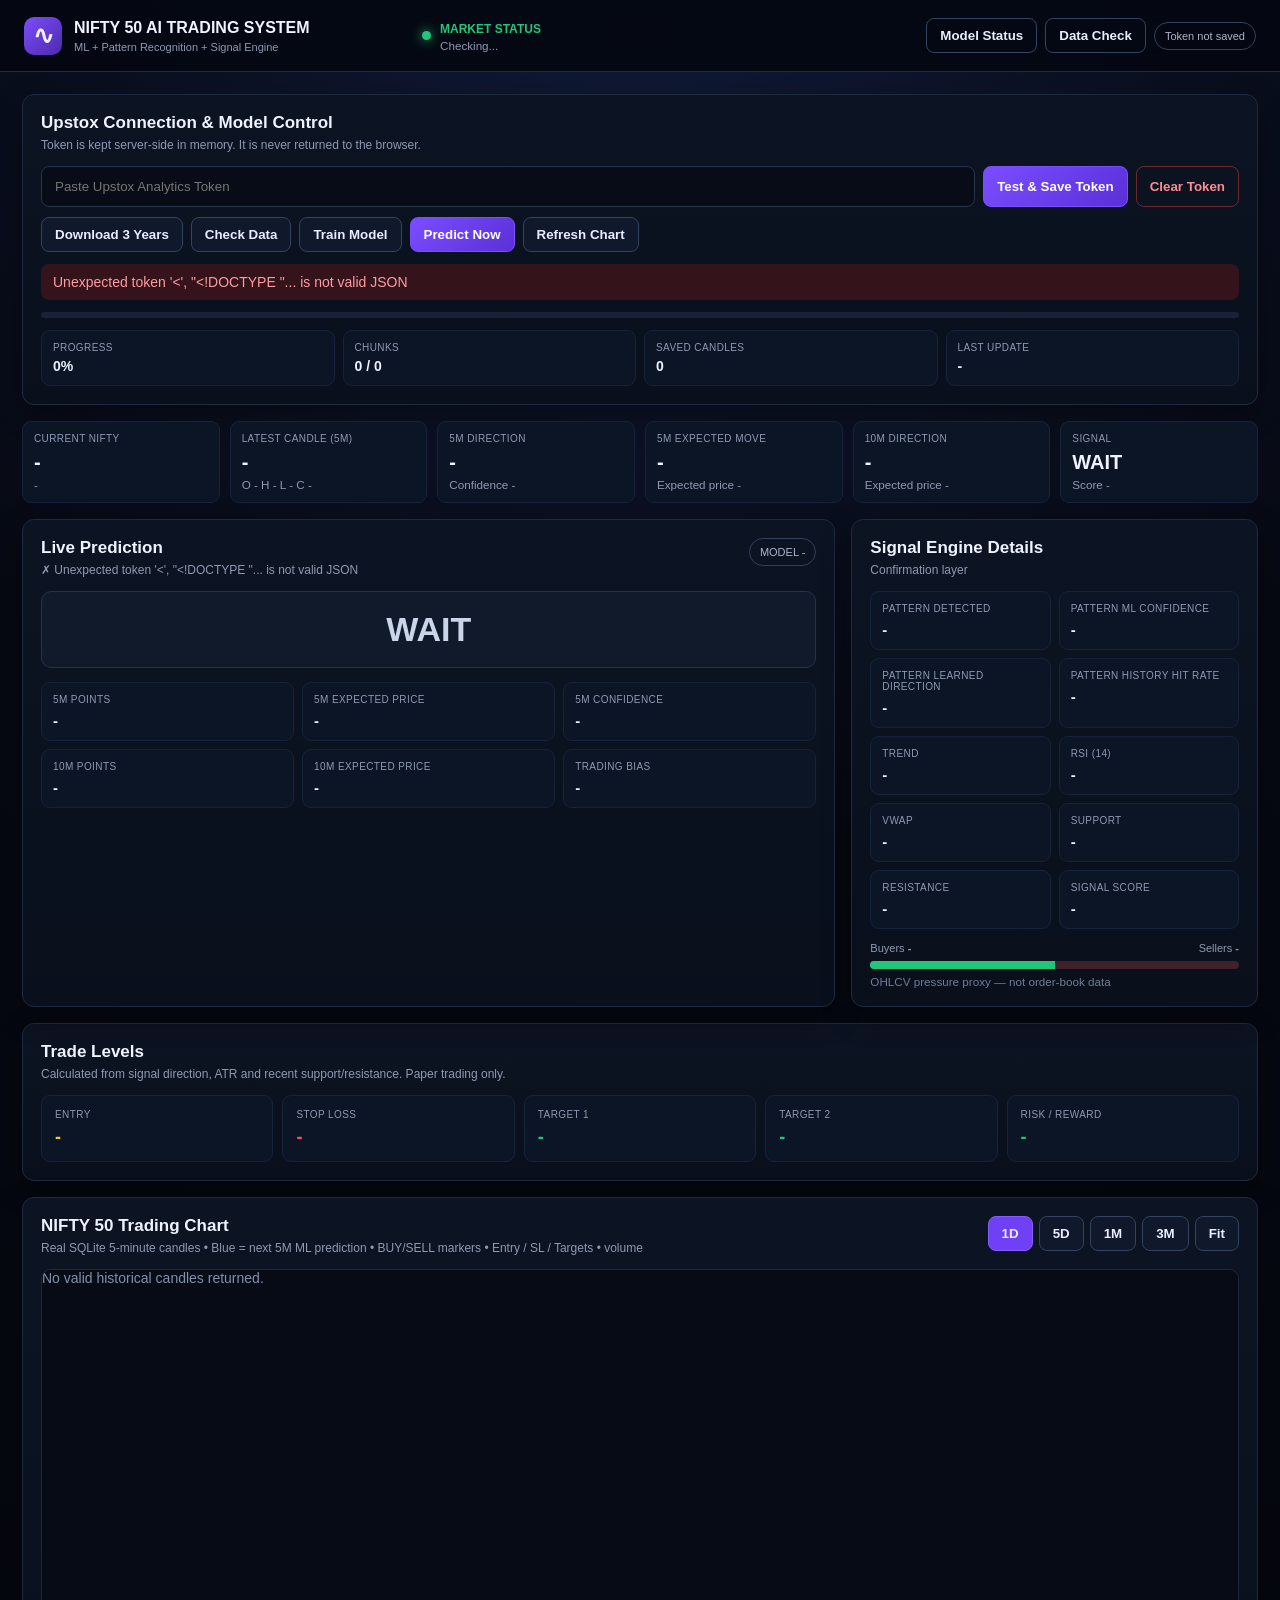
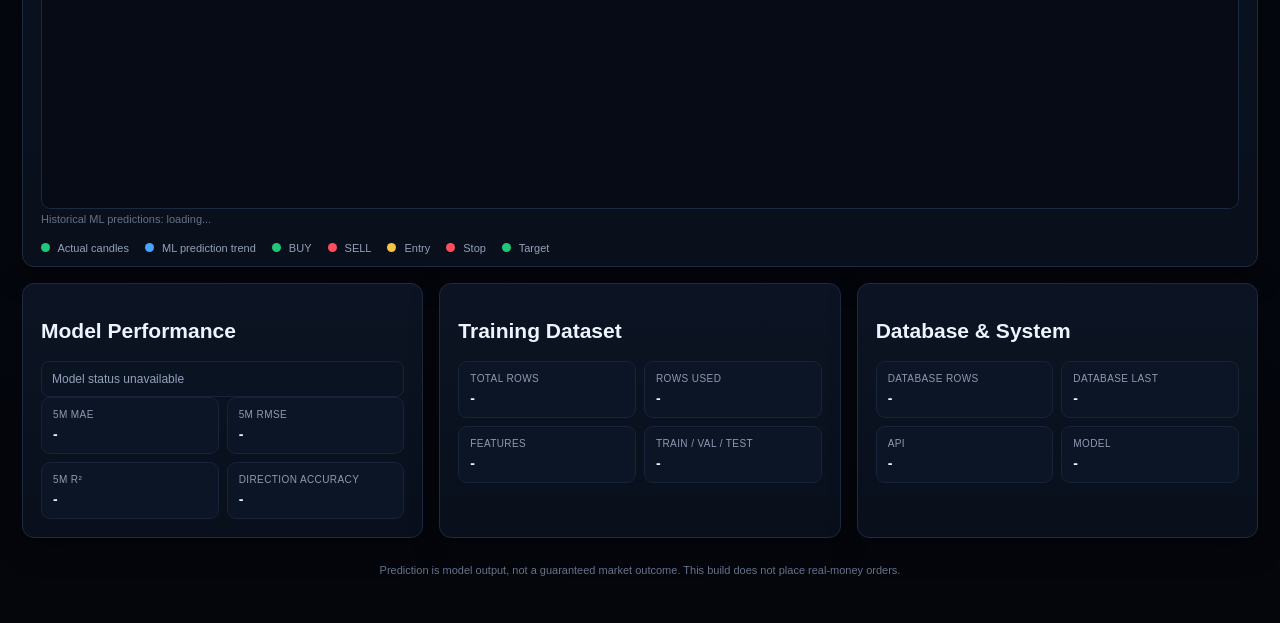
==== dashboard.html @ 37591ada "Initial NIFTY AI project" ====
<!doctype html>
<html lang="en">
<head>
<meta charset="utf-8">
<meta name="viewport" content="width=device-width,initial-scale=1">
<title>NIFTY 50 AI Trading System V5</title>
<link rel="stylesheet" href="/static/style.css">
<style>
.chart-pred-note{margin:4px 0 7px;font-size:11px;color:#667085}
</style>
</head>
<body>
<header class="topbar">
  <div class="brand"><div class="logo">∿</div><div><b>NIFTY 50 AI TRADING SYSTEM</b><span>ML + Pattern Recognition + Signal Engine</span></div></div>
  <div class="market"><span class="dot"></span><div><b id="marketStatus">MARKET STATUS</b><small id="marketSub">Checking...</small></div></div>
  <div class="top-actions"><button class="ghost" id="modelTab">Model Status</button><button class="ghost" id="dataTab">Data Check</button><span id="tokenBadge" class="badge">Token not saved</span></div>
</header>

<main class="wrap">
<section class="control card">
  <div class="section-head"><div><h2>Upstox Connection & Model Control</h2><p>Token is kept server-side in memory. It is never returned to the browser.</p></div></div>
  <div class="token-row">
    <input id="token" type="password" placeholder="Paste Upstox Analytics Token" autocomplete="off">
    <button id="testBtn" class="primary">Test & Save Token</button>
    <button id="clearTokenBtn" class="danger ghost">Clear Token</button>
  </div>
  <div class="buttons">
    <button id="downloadBtn">Download 3 Years</button>
    <button id="checkBtn">Check Data</button>
    <button id="trainBtn">Train Model</button>
    <button id="predictBtn" class="primary">Predict Now</button>
    <button id="refreshChartBtn">Refresh Chart</button>
  </div>
  <div id="status" class="status">Ready</div>
  <div class="progress-wrap"><div id="bar"></div></div>
  <div class="mini-grid">
    <div><span>Progress</span><b id="progress">0%</b></div>
    <div><span>Chunks</span><b id="chunks">0 / 0</b></div>
    <div><span>Saved Candles</span><b id="saved">0</b></div>
    <div><span>Last Update</span><b id="lastUpdate">-</b></div>
  </div>
</section>

<section class="metric-grid">
  <div class="metric"><span>Current NIFTY</span><strong id="currentPrice">-</strong><small id="priceDelta">-</small></div>
  <div class="metric"><span>Latest Candle (5m)</span><strong id="candleTime">-</strong><small id="ohlc">O - H - L - C -</small></div>
  <div class="metric"><span>5M Direction</span><strong id="dir5">-</strong><small id="conf5">Confidence -</small></div>
  <div class="metric"><span>5M Expected Move</span><strong id="points5">-</strong><small id="price5">Expected price -</small></div>
  <div class="metric"><span>10M Direction</span><strong id="dir10">-</strong><small id="price10">Expected price -</small></div>
  <div class="metric"><span>Signal</span><strong id="signalTop">WAIT</strong><small id="scoreTop">Score -</small></div>
</section>

<section class="main-grid">
  <div class="card live-card">
    <div class="section-head"><div><h2>Live Prediction</h2><p id="predictStatus">Waiting for prediction...</p></div><div id="modelVersion" class="badge">MODEL -</div></div>
    <div id="signal" class="big-signal wait">WAIT</div>
    <div class="prediction-grid">
      <div><span>5M Points</span><b id="points5b">-</b></div><div><span>5M Expected Price</span><b id="price5b">-</b></div><div><span>5M Confidence</span><b id="conf5b">-</b></div>
      <div><span>10M Points</span><b id="points10b">-</b></div><div><span>10M Expected Price</span><b id="price10b">-</b></div><div><span>Trading Bias</span><b id="bias">-</b></div>
    </div>
  </div>

  <aside class="card engine">
    <div class="section-head"><div><h2>Signal Engine Details</h2><p>Confirmation layer</p></div></div>
    <div class="engine-grid">
      <div><span>Pattern Detected</span><b id="pattern">-</b></div><div><span>Pattern ML Confidence</span><b id="patternConf">-</b></div>
      <div><span>Pattern Learned Direction</span><b id="patternDir">-</b></div><div><span>Pattern History Hit Rate</span><b id="patternHit">-</b></div>
      <div><span>Trend</span><b id="trend">-</b></div><div><span>RSI (14)</span><b id="rsi">-</b></div>
      <div><span>VWAP</span><b id="vwap">-</b></div><div><span>Support</span><b id="support">-</b></div>
      <div><span>Resistance</span><b id="resistance">-</b></div><div><span>Signal Score</span><b id="score">-</b></div>
    </div>
    <div class="pressure"><div><span>Buyers <b id="buyers">-</b></span><span>Sellers <b id="sellers">-</b></span></div><div class="pressurebar"><i id="buybar"></i></div><small>OHLCV pressure proxy — not order-book data</small></div>
  </aside>
</section>

<section class="card levels">
  <div class="section-head"><div><h2>Trade Levels</h2><p>Calculated from signal direction, ATR and recent support/resistance. Paper trading only.</p></div></div>
  <div class="levels-grid">
    <div class="level entry"><span>ENTRY</span><b id="entry">-</b></div>
    <div class="level stop"><span>STOP LOSS</span><b id="stop">-</b></div>
    <div class="level target"><span>TARGET 1</span><b id="target1">-</b></div>
    <div class="level target"><span>TARGET 2</span><b id="target2">-</b></div>
    <div class="level rr"><span>RISK / REWARD</span><b id="rr">-</b></div>
  </div>
</section>

<section class="card chart-card">
  <div class="section-head">
    <div><h2>NIFTY 50 Trading Chart</h2><p>Real SQLite 5-minute candles • Blue = next 5M ML prediction • BUY/SELL markers • Entry / SL / Targets • volume</p></div>
    <div class="range"><button class="rangeBtn active" data-range="1D">1D</button><button class="rangeBtn" data-range="5D">5D</button><button class="rangeBtn" data-range="1M">1M</button><button class="rangeBtn" data-range="3M">3M</button><button id="fitBtn">Fit</button></div>
  </div>
  <div class="chart-wrap"><canvas id="chart"></canvas><div id="chartMsg" class="chart-msg">Loading chart...</div></div>
  <div id="predictionCount" class="chart-pred-note">Historical ML predictions: loading...</div>
   <div class="legend">
    <span><i class="candle"></i> Actual candles</span><span><i class="pred"></i> ML prediction trend</span><span><i class="buy"></i> BUY</span><span><i class="sell"></i> SELL</span><span><i class="entry"></i> Entry</span><span><i class="sl"></i> Stop</span><span><i class="target"></i> Target</span>
  </div>
</section>

<section class="bottom-grid">
  <div class="card"><h2>Model Performance</h2><div id="modelStatus" class="quality">Loading...</div><div class="table-like"><div><span>5M MAE</span><b id="mae5">-</b></div><div><span>5M RMSE</span><b id="rmse5">-</b></div><div><span>5M R²</span><b id="r25">-</b></div><div><span>Direction Accuracy</span><b id="dirAcc">-</b></div></div></div>
  <div class="card"><h2>Training Dataset</h2><div class="table-like"><div><span>Total Rows</span><b id="rowsTotal">-</b></div><div><span>Rows Used</span><b id="rowsUsed">-</b></div><div><span>Features</span><b id="features">-</b></div><div><span>Train / Val / Test</span><b id="split">-</b></div></div></div>
  <div class="card"><h2>Database & System</h2><div class="table-like"><div><span>Database Rows</span><b id="dbCount">-</b></div><div><span>Database Last</span><b id="dbLast">-</b></div><div><span>API</span><b id="apiState">-</b></div><div><span>Model</span><b id="modelState">-</b></div></div></div>
</section>

<div class="footer-note">Prediction is model output, not a guaranteed market outcome. This build does not place real-money orders.</div>
</main>

<script>
const $ = id => document.getElementById(id);
let chartData = [];
let chartRange = "1D";
let prediction = null;
let pan = 0, zoom = 1, dragging = false, dragX = 0;

function fmt(v,d=2){return v==null||!Number.isFinite(Number(v))?"-":Number(v).toLocaleString(undefined,{minimumFractionDigits:d,maximumFractionDigits:d})}
function pct(v){return v==null||!Number.isFinite(Number(v))?"-":(Number(v)*100).toFixed(1)+"%"}
function num(v){return v==null?"-":Number(v).toLocaleString()}
function setStatus(t,bad=false){$("status").textContent=t;$("status").className="status "+(bad?"bad":"")}
async function get(url){const r=await fetch(url);const d=await r.json();if(!r.ok||d.ok===false)throw new Error(d.message||"Request failed");return d}
async function post(url,body={}){const r=await fetch(url,{method:"POST",headers:{"Content-Type":"application/json"},body:JSON.stringify(body)});const d=await r.json();if(!r.ok||d.ok===false)throw new Error(d.message||"Request failed");return d}

async function tokenStatus(){
  try{
    const d=await get("/api/token-status?t="+Date.now());
    $("tokenBadge").textContent=d.saved?"Token saved":"Token not saved";
    $("tokenBadge").className="badge "+(d.saved?"good":"");
    $("token").placeholder=d.saved?"••••••••••••  Token saved ✓":"Paste Upstox Analytics Token";
  }catch(e){}
}
async function restoreSavedToken(){
  const t=localStorage.getItem("nifty_upstox_token");
  if(!t)return;
  try{
    await post("/api/save-token",{token:t});
    $("token").value="";
    $("token").placeholder="••••••••••••  Token saved ✓";
  }catch(e){}
}
async function testApi(){
  const t=$("token").value.trim();
  if(!t){
    await restoreSavedToken();
    const saved=localStorage.getItem("nifty_upstox_token");
    if(saved)return setStatus("✓ Saved token restored.");
    return setStatus("Enter token first.",true);
  }
  try{
    setStatus("Testing Upstox API...");
    await post("/api/test",{token:t});
    localStorage.setItem("nifty_upstox_token",t);
    $("token").value="";
    $("token").placeholder="••••••••••••  Token saved ✓";
    setStatus("✓ Upstox connected — token saved.");
    tokenStatus();
  }catch(e){setStatus(e.message,true)}
}
async function clearToken(){
  try{
    await post("/api/clear-token");
    localStorage.removeItem("nifty_upstox_token");
    $("token").value="";
    $("token").placeholder="Paste Upstox Analytics Token";
    tokenStatus();
    setStatus("Token cleared.");
  }catch(e){setStatus(e.message,true)}
}
async function download(){
  try{
    const typed=$("token").value.trim();
    if(typed){
      localStorage.setItem("nifty_upstox_token",typed);
      await post("/api/save-token",{token:typed});
      $("token").value="";
    }else{
      await restoreSavedToken();
    }
    await post("/api/download",{});
    setStatus("Download started...");
  }catch(e){setStatus(e.message,true)}
}
async function train(){try{await post("/api/train",{});setStatus("Training started...")}catch(e){setStatus(e.message,true)}}
async function check(){try{setStatus("Checking database...");const d=await get("/api/check-data?t="+Date.now());setStatus(d.ok?"✓ Data checks passed":"✗ Data issues found",!d.ok);await stats()}catch(e){setStatus(e.message,true)}}
async function predict(){
  try{
    await restoreSavedToken();
    $("predictStatus").textContent="Fetching latest market data and calculating signal...";
    const d=await post("/api/predict",{});
    prediction=d;
    renderPrediction(d);
    await loadChart(chartRange);
    $("lastUpdate").textContent=new Date().toLocaleTimeString();
  }catch(e){$("predictStatus").textContent="✗ "+e.message;setStatus(e.message,true)}
}
function renderPrediction(d){
  const a=d.next_5m||{}, b=d.next_10m||{}, e=d.engine||d;
  // V5 backend returns trade levels at the top level, while older builds
  // may return them inside trade_levels. Support both formats.
  const rawLevels=d.trade_levels||{};
  const l={
    entry: rawLevels.entry ?? d.entry,
    stop_loss: rawLevels.stop_loss ?? d.stop_loss,
    target1: rawLevels.target1 ?? rawLevels.target_1 ?? d.target1 ?? d.target_1,
    target2: rawLevels.target2 ?? rawLevels.target_2 ?? d.target2 ?? d.target_2,
    risk_reward: rawLevels.risk_reward ?? d.risk_reward
  };
  const pl=d.pattern_learning||{};
  $("currentPrice").textContent=fmt(d.current_price); $("candleTime").textContent=(d.timestamp||"-").replace("T"," ");
  $("dir5").textContent=a.direction||"-"; $("points5").textContent=(a.expected_points>=0?"+":"")+fmt(a.expected_points); $("price5").textContent="Expected "+fmt(a.expected_price);
  $("dir10").textContent=b.direction||"-"; $("price10").textContent="Expected "+fmt(b.expected_price); $("signalTop").textContent=d.signal||"WAIT"; $("scoreTop").textContent="Score "+fmt(d.signal_score,1);
  $("points5b").textContent=(a.expected_points>=0?"+":"")+fmt(a.expected_points); $("price5b").textContent=fmt(a.expected_price); $("conf5b").textContent=pct(a.confidence);
  $("points10b").textContent=(b.expected_points>=0?"+":"")+fmt(b.expected_points); $("price10b").textContent=fmt(b.expected_price); $("bias").textContent=d.signal||"WAIT";
  $("conf5").textContent="Confidence "+pct(a.confidence); $("modelVersion").textContent="MODEL "+(d.model_version||"-");
  $("signal").textContent=d.signal||"WAIT"; $("signal").className="big-signal "+String(d.signal||"WAIT").toLowerCase();
  $("signalTop").className=d.signal==="BUY"?"up":d.signal==="SELL"?"down":"";
  $("pattern").textContent=d.pattern||e.pattern||"-";
  $("patternConf").textContent=pl.confidence==null?"-":pct(pl.confidence);
  $("patternDir").textContent=pl.direction||"-";
  $("patternHit").textContent=pl.historical_hit_rate==null?"-":pct(pl.historical_hit_rate);
  $("trend").textContent=d.trend||e.trend||"-";
  $("rsi").textContent=fmt(d.rsi??e.rsi); $("vwap").textContent=fmt(d.vwap??e.vwap); $("support").textContent=fmt(d.support??e.support); $("resistance").textContent=fmt(d.resistance??e.resistance); $("score").textContent=fmt(d.signal_score,1);
  $("buyers").textContent=fmt(d.buyer_pressure??e.buyers_pct,1)+"%"; $("sellers").textContent=fmt(d.seller_pressure??e.sellers_pct,1)+"%"; $("buybar").style.width=(d.buyer_pressure??e.buyers_pct??50)+"%";
  $("entry").textContent=fmt(l.entry); $("stop").textContent=l.stop_loss==null?"-":fmt(l.stop_loss); $("target1").textContent=fmt(l.target1); $("target2").textContent=fmt(l.target2); $("rr").textContent=l.risk_reward==null?"-":"1 : "+fmt(l.risk_reward,2);
  $("predictStatus").textContent="✓ Live prediction updated";
}
async function modelStatus(){
  try{
    const d=await get("/api/model-status?t="+Date.now());
    if(!d.ready){$("modelStatus").textContent="MODEL NOT TRAINED";return}
    const m=d.metadata||{}, met=m.metrics||{}, p5=met["5m"]||{}, di=met.direction||met["5m_direction_classifier"]||{};
    $("modelStatus").textContent="✓ MODEL "+(m.model_version||"-")+" READY • Trained "+(m.trained_at||"-");
    $("mae5").textContent=fmt(p5.MAE);$("rmse5").textContent=fmt(p5.RMSE);$("r25").textContent=fmt(p5.R2);$("dirAcc").textContent=di.Accuracy==null?"-":pct(di.Accuracy);
    $("rowsTotal").textContent=num(m.rows_total);$("rowsUsed").textContent=num(m.rows_used);$("features").textContent=num(m.feature_count);
    $("split").textContent=[m.train_rows,m.validation_rows,m.test_rows].map(num).join(" / ");
    $("modelState").textContent="Loaded "+(m.model_version||"-");
  }catch(e){$("modelStatus").textContent="Model status unavailable"}
}
async function stats(){try{const d=await get("/api/stats?t="+Date.now());$("dbCount").textContent=num(d.count);$("dbLast").textContent=d.last||"-"}catch(e){}}
async function poll(){try{const d=await get("/api/status?t="+Date.now());$("progress").textContent=(d.progress||0)+"%";$("chunks").textContent=(d.chunks_done||0)+" / "+(d.chunks_total||0);$("saved").textContent=num(d.saved||0);$("bar").style.width=(d.progress||0)+"%";if(d.error)setStatus(d.error,true);else if(d.running)setStatus(d.message||"Working...")}catch(e){}}

function parseChartTime(z){
  const raw = z?.time ?? z?.timestamp ?? z?.datetime ?? z?.date;
  if(raw == null) return null;
  const d = new Date(raw);
  return Number.isNaN(d.getTime()) ? null : d;
}

function validCandle(z){
  const o=Number(z?.open),h=Number(z?.high),l=Number(z?.low),c=Number(z?.close);
  return [o,h,l,c].every(Number.isFinite) &&
         o>0 && h>0 && l>0 && c>0 &&
         l<=o && o<=h && l<=c && c<=h;
}

function drawChart(){
  const c=$("chart"), ctx=c.getContext("2d"), rect=c.getBoundingClientRect(), dpr=devicePixelRatio||1;
  c.width=rect.width*dpr;c.height=rect.height*dpr;ctx.setTransform(dpr,0,0,dpr,0,0);

  const W=rect.width,H=rect.height;
  ctx.clearRect(0,0,W,H);
  ctx.fillStyle="#070b16";ctx.fillRect(0,0,W,H);

  // Ignore malformed/zero OHLC rows AND extreme price outliers.
  // A single corrupted candle can otherwise stretch the whole NIFTY axis.
  let cleanData=chartData.filter(validCandle);

  if(!cleanData.length){
    $("chartMsg").style.display="block";
    $("chartMsg").textContent="No valid historical candles returned.";
    return;
  }

  // Robust outlier filter based only on the returned candle prices.
  const closes=cleanData.map(z=>Number(z.close)).filter(Number.isFinite).sort((a,b)=>a-b);
  const q=(arr,p)=>arr[Math.min(arr.length-1,Math.max(0,Math.floor((arr.length-1)*p)))];
  const q1=q(closes,0.25), q3=q(closes,0.75);
  const iqr=Math.max(q3-q1,0.01);
  const robustLow=q1-3*iqr;
  const robustHigh=q3+3*iqr;

  cleanData=cleanData.filter(z=>{
    const vals=[Number(z.open),Number(z.high),Number(z.low),Number(z.close)];
    return vals.every(v=>Number.isFinite(v)) &&
           vals.every(v=>v>=robustLow && v<=robustHigh);
  });

  if(!cleanData.length){
    $("chartMsg").style.display="block";
    $("chartMsg").textContent="No usable historical candles after validation.";
    return;
  }

  $("chartMsg").style.display="none";

  const pad={l:58,r:155,t:22,b:62};
  const cw=W-pad.l-pad.r, ch=H-pad.t-pad.b, n=cleanData.length;
  const visible=Math.max(25,Math.min(n,Math.round(n/zoom)));
  const start=Math.max(0,Math.min(n-visible,Math.round(pan)));
  const data=cleanData.slice(start,start+visible);

  const highs=data.map(x=>Number(x.high)).filter(Number.isFinite);
  const lows=data.map(x=>Number(x.low)).filter(Number.isFinite);
  if(!highs.length||!lows.length){
    $("chartMsg").style.display="block";
    $("chartMsg").textContent="Invalid candle data returned.";
    return;
  }

  let maxP=Math.max(...highs), minP=Math.min(...lows);

  // Include all live prediction levels in the Y-axis.
  // Include prediction/levels only when they are near the actual market range.
  // This prevents an invalid target such as 20,000 from stretching a 24,000
  // NIFTY chart and hiding all candles.
  const marketMid=closes.length ? closes[Math.floor(closes.length/2)] : (maxP+minP)/2;
  const marketBand=Math.max((maxP-minP), Math.abs(marketMid)*0.01, 50);
  const levelMin=marketMid-marketBand*4;
  const levelMax=marketMid+marketBand*4;

  const levelValues=[
    prediction?.trade_levels?.entry, prediction?.entry,
    prediction?.trade_levels?.stop_loss, prediction?.stop_loss,
    prediction?.trade_levels?.target1, prediction?.trade_levels?.target_1, prediction?.target1, prediction?.target_1,
    prediction?.trade_levels?.target2, prediction?.trade_levels?.target_2, prediction?.target2, prediction?.target_2,
    prediction?.next_5m?.expected_price
  ];
  levelValues.forEach(v=>{
    v=Number(v);
    if(Number.isFinite(v) && v>=levelMin && v<=levelMax){
      maxP=Math.max(maxP,v);
      minP=Math.min(minP,v);
    }
  });

  const extra=(maxP-minP)*.08||10;
  maxP+=extra;minP-=extra;

  // Leave one extra x-slot for the NEXT predicted candle.
  const xSlots=visible+1;
  const y=v=>pad.t+(maxP-v)/(maxP-minP)*ch;
  const x=i=>pad.l+(i+.5)*(cw/xSlots);
  const nextX=pad.l+(visible+.5)*(cw/xSlots);

  ctx.strokeStyle="#172033";ctx.lineWidth=1;
  for(let i=0;i<=5;i++){
    const yy=pad.t+i*ch/5;
    ctx.beginPath();ctx.moveTo(pad.l,yy);ctx.lineTo(pad.l+cw,yy);ctx.stroke();
    ctx.fillStyle="#7f8aa3";ctx.font="11px Arial";
    const val=maxP-(maxP-minP)*i/5;
    ctx.fillText(fmt(val,0),8,yy+4);
  }

  const step=Math.max(1,Math.floor(visible/7));
  ctx.font="10px Arial";ctx.fillStyle="#7f8aa3";
  for(let i=0;i<visible;i+=step){
    const t=parseChartTime(data[i]);
    if(t){
      ctx.fillText(
        t.toLocaleTimeString([], {hour:"2-digit",minute:"2-digit"}),
        x(i)-18,H-24
      );
    }
  }

  // Volume
  const maxVol=Math.max(...data.map(z=>Number(z.volume)||0),1);
  data.forEach((z,i)=>{
    const o=Number(z.open),h=Number(z.high),l=Number(z.low),cl=Number(z.close);
    if(![o,h,l,cl].every(Number.isFinite))return;
    const xx=x(i), bodyTop=y(Math.max(o,cl)), bodyBot=y(Math.min(o,cl));
    const bullish=cl>=o;
    ctx.strokeStyle=bullish?"#20c77a":"#ef4444";
    ctx.fillStyle=bullish?"#14b86a":"#ef4444";
    ctx.lineWidth=1;
    ctx.beginPath();ctx.moveTo(xx,y(h));ctx.lineTo(xx,y(l));ctx.stroke();
    ctx.fillRect(xx-2.7,bodyTop,5.4,Math.max(2,bodyBot-bodyTop));

    const vh=(Number(z.volume)||0)/maxVol*35;
    ctx.globalAlpha=.35;ctx.fillRect(xx-2.7,pad.t+ch-vh,5.4,vh);ctx.globalAlpha=1;
  });

  // Historical ML prediction trend.
  // Plot every available walk-forward prediction as a continuous line.
  let started=false;
  ctx.strokeStyle="#4aa3ff";
  ctx.lineWidth=2.5;
  ctx.setLineDash([6,4]);
  ctx.beginPath();

  data.forEach((z,i)=>{
    const pv=Number(z.prediction);
    if(!Number.isFinite(pv)){
      started=false;
      return;
    }
    const xx=x(i), yy=y(pv);
    if(!started){ctx.moveTo(xx,yy);started=true;}
    else{ctx.lineTo(xx,yy);}
  });

  ctx.stroke();
  ctx.setLineDash([]);

  // Small confidence/direction dots for historical predictions.
  data.forEach((z,i)=>{
    const pv=Number(z.prediction);
    if(!Number.isFinite(pv))return;
    const xx=x(i), yy=y(pv);
    const dir=String(z.predictedDirection||"").toUpperCase();
    ctx.fillStyle=dir==="UP"?"#22c55e":dir==="DOWN"?"#ef4444":"#f5c542";
    ctx.beginPath();ctx.arc(xx,yy,2.5,0,Math.PI*2);ctx.fill();
  });

  // Current LIVE prediction: draw from latest actual close to NEXT predicted close.
  if(prediction && Number.isFinite(Number(prediction.next_5m?.expected_price))){
    const last=data[data.length-1];
    const lastClose=Number(last.close);
    const predicted=Number(prediction.next_5m.expected_price);

    if(Number.isFinite(lastClose)&&Number.isFinite(predicted)){
      const lastX=x(data.length-1), lastY=y(lastClose), py=y(predicted);

      ctx.strokeStyle="#4aa3ff";
      ctx.lineWidth=3;
      ctx.setLineDash([8,5]);
      ctx.beginPath();ctx.moveTo(lastX,lastY);ctx.lineTo(nextX,py);ctx.stroke();
      ctx.setLineDash([]);

      // Prediction point
      ctx.fillStyle="#4aa3ff";
      ctx.beginPath();ctx.arc(nextX,py,6,0,Math.PI*2);ctx.fill();
      ctx.strokeStyle="#ffffff";ctx.lineWidth=2;
      ctx.beginPath();ctx.arc(nextX,py,6,0,Math.PI*2);ctx.stroke();

      // Label
      const dir=String(prediction.next_5m.direction||"PREDICTION").toUpperCase();
      const pts=Number(prediction.next_5m.expected_points);
      const label=`NEXT 5M ${dir}  ${pts>=0?"+":""}${fmt(pts,1)} pts`;
      ctx.font="bold 11px Arial";
      const tw=ctx.measureText(label).width;
      let lx=nextX+10, ly=py-12;
      if(lx+tw>W-4)lx=W-tw-4;
      if(ly<18)ly=18;
      ctx.fillStyle="#4aa3ff";
      ctx.fillText(label,lx,ly);

      // Next-candle time label
      const lastTime=parseChartTime(last);
      if(lastTime){
        const nextTime=new Date(lastTime.getTime()+5*60*1000);
        ctx.fillStyle="#7f8aa3";
        ctx.font="10px Arial";
        ctx.fillText(
          nextTime.toLocaleTimeString([], {hour:"2-digit",minute:"2-digit"}),
          nextX-18,H-24
        );
      }

      // Direction marker
      const signal=String(prediction.signal||"WAIT").toUpperCase();
      ctx.font="bold 12px Arial";
      ctx.fillStyle=signal==="BUY"?"#20c77a":signal==="SELL"?"#ef4444":"#f5c542";
      ctx.fillText(signal,nextX-18,py+(signal==="SELL"?25:-18));
    }
  }

  // Trade levels.
  if(prediction){
    const levels=prediction.trade_levels||{};
    drawLevel(levels.entry ?? prediction.entry,"#f5c542","ENTRY");
    drawLevel(levels.stop_loss ?? prediction.stop_loss,"#ff4d5d","STOP LOSS");
    drawLevel(levels.target1 ?? levels.target_1 ?? prediction.target1 ?? prediction.target_1,"#20c77a","TARGET 1");
    drawLevel(levels.target2 ?? levels.target_2 ?? prediction.target2 ?? prediction.target_2,"#20c77a","TARGET 2");
  }

  function drawLevel(v,color,label){
    v=Number(v);
    if(!Number.isFinite(v)||v<minP||v>maxP||v<levelMin||v>levelMax)return;
    const yy=y(v);
    ctx.strokeStyle=color;ctx.setLineDash([7,5]);ctx.lineWidth=1.2;
    ctx.beginPath();ctx.moveTo(pad.l,yy);ctx.lineTo(pad.l+cw,yy);ctx.stroke();
    ctx.setLineDash([]);
    ctx.fillStyle=color;ctx.font="bold 11px Arial";
    ctx.fillText(label+" "+fmt(v,2),pad.l+cw+8,yy+4);
  }
}
async function loadChart(range="1D"){
  chartRange=range;
  try{
    const [c,p]=await Promise.all([
      get("/api/chart-history?range="+encodeURIComponent(range)+"&t="+Date.now()),
      get("/api/chart-predictions?range="+encodeURIComponent(range)+"&t="+Date.now())
    ]);

    chartData=c.candles||[];

    // IMPORTANT: merge by candle index, not ISO timestamp.
    // This avoids timezone/format differences between SQLite and Upstox.
    (p.predictions||[]).forEach(z=>{
      const i=Number(z.index);
      if(i>=0 && i<chartData.length){
        chartData[i].prediction=Number(z.prediction);
        chartData[i].predictedDirection=z.direction||"";
        chartData[i].predictionConfidence=Number(z.confidence);
        chartData[i].predictedPoints=Number(z.expected_points);
      }
    });

    const pc=$("predictionCount"); if(pc) pc.textContent="Historical ML predictions: "+(p.count||0)+" points • current next-5M forecast shown in blue";
    drawChart();
  }catch(e){
    chartData=[];
    $("chartMsg").style.display="block";
    $("chartMsg").textContent="Chart error: "+e.message;
  }
}
function fit(){pan=0;zoom=1;drawChart()}
$("testBtn").onclick=testApi;$("clearTokenBtn").onclick=clearToken;$("downloadBtn").onclick=download;$("trainBtn").onclick=train;$("checkBtn").onclick=check;$("predictBtn").onclick=predict;$("refreshChartBtn").onclick=()=>{drawChart();loadChart(chartRange)};$("fitBtn").onclick=fit;
document.querySelectorAll(".rangeBtn").forEach(b=>b.onclick=()=>{document.querySelectorAll(".rangeBtn").forEach(x=>x.classList.remove("active"));b.classList.add("active");loadChart(b.dataset.range)});
const canvas=$("chart");canvas.addEventListener("wheel",e=>{e.preventDefault();zoom=Math.max(1,Math.min(12,zoom*(e.deltaY<0?1.18:.85)));drawChart()},{passive:false});
canvas.addEventListener("mousedown",e=>{dragging=true;dragX=e.clientX});window.addEventListener("mouseup",()=>dragging=false);window.addEventListener("mousemove",e=>{if(!dragging||!chartData.length)return;pan+=-(e.clientX-dragX)*(chartData.filter(validCandle).length/Math.max(1,canvas.clientWidth))/zoom;pan=Math.max(0,Math.min(Math.max(0,chartData.filter(validCandle).length-Math.round(chartData.filter(validCandle).length/zoom)),pan));dragX=e.clientX;drawChart()});canvas.addEventListener("dblclick",fit);
window.addEventListener("resize",drawChart);
setInterval(poll,1000);setInterval(modelStatus,5000);setInterval(stats,10000);setInterval(tokenStatus,5000);
restoreSavedToken().finally(()=>{tokenStatus();modelStatus();stats();loadChart("1D");predict();});
</script>
</body>
</html>
---- static/style.css ----
:root{--bg:#060912;--panel:#0b1120;--panel2:#0e1628;--line:#1e2a3e;--text:#eef3ff;--muted:#8e9ab2;--purple:#7447ff;--green:#20c77a;--red:#ff4d5d;--yellow:#f5c542;--blue:#4aa3ff}
*{box-sizing:border-box}body{margin:0;background:radial-gradient(circle at top,#101936 0,#060912 38%,#04060c 100%);color:var(--text);font-family:Inter,Segoe UI,Arial,sans-serif;font-size:14px}.topbar{height:72px;border-bottom:1px solid var(--line);background:#050812eF;display:flex;align-items:center;gap:28px;padding:0 24px;position:sticky;top:0;z-index:20;backdrop-filter:blur(12px)}.brand{display:flex;gap:12px;align-items:center;min-width:370px}.logo{width:38px;height:38px;border-radius:10px;background:linear-gradient(135deg,#7c4dff,#4c2aa9);display:grid;place-items:center;font-size:25px;font-weight:800}.brand b{display:block;font-size:16px}.brand span{display:block;color:var(--muted);font-size:11px;margin-top:4px}.market{display:flex;align-items:center;gap:9px}.dot{width:9px;height:9px;background:var(--green);border-radius:50%;box-shadow:0 0 12px #20c77a}.market b{font-size:12px;color:var(--green)}.market small{display:block;color:var(--muted);margin-top:3px}.top-actions{margin-left:auto;display:flex;align-items:center;gap:8px}.wrap{max-width:1500px;margin:0 auto;padding:22px}.card{background:linear-gradient(180deg,#0c1322,#09101c);border:1px solid var(--line);border-radius:12px;padding:18px;box-shadow:0 10px 30px #0005;margin-bottom:16px}.section-head{display:flex;justify-content:space-between;align-items:flex-start;gap:15px;margin-bottom:14px}.section-head h2{font-size:17px;margin:0 0 5px}.section-head p{color:var(--muted);margin:0;font-size:12px}.token-row{display:grid;grid-template-columns:1fr auto auto;gap:8px}.buttons{display:flex;gap:8px;flex-wrap:wrap;margin-top:10px}input{width:100%;background:#070c16;border:1px solid #26344e;color:#fff;border-radius:8px;padding:12px 13px;outline:none}input:focus{border-color:var(--purple);box-shadow:0 0 0 3px #7447ff20}button{border:1px solid #34435f;background:#10192b;color:#e9edff;border-radius:8px;padding:9px 13px;font-weight:700;cursor:pointer}button:hover{border-color:#7a58ff;transform:translateY(-1px)}button.primary{background:linear-gradient(135deg,#7b4dff,#5a30d8);border-color:#7b4dff;color:white}.ghost{background:transparent}.danger{border-color:#6f2730;color:#ff8b96}.badge{border:1px solid #33415b;border-radius:999px;padding:7px 10px;color:#aab5ca;font-size:11px}.badge.good{border-color:#1c8054;color:#46e29a}.status{margin-top:12px;padding:10px 12px;border-radius:8px;background:#0d1a31;color:#b8c7e8}.status.bad{background:#35131a;color:#ff9ba5}.progress-wrap{height:6px;background:#182136;border-radius:99px;margin-top:12px;overflow:hidden}.progress-wrap div{height:100%;width:0;background:linear-gradient(90deg,#6e3cff,#9c72ff);transition:width .25s}.mini-grid{display:grid;grid-template-columns:repeat(4,1fr);gap:8px;margin-top:12px}.mini-grid>div,.metric,.prediction-grid>div,.engine-grid>div,.table-like>div{background:#0c1525;border:1px solid #17233a;border-radius:9px;padding:11px}.mini-grid span,.metric span,.prediction-grid span,.engine-grid span,.table-like span,.level span{display:block;color:var(--muted);font-size:10px;text-transform:uppercase;letter-spacing:.04em}.mini-grid b{display:block;margin-top:5px}.metric-grid{display:grid;grid-template-columns:repeat(6,1fr);gap:10px;margin-bottom:16px}.metric strong{display:block;font-size:20px;margin-top:7px}.metric small{display:block;color:var(--muted);margin-top:4px}.up{color:var(--green)!important}.down{color:var(--red)!important}.main-grid{display:grid;grid-template-columns:2fr 1fr;gap:16px}.live-card{margin-bottom:16px}.big-signal{font-size:34px;font-weight:900;text-align:center;border-radius:10px;padding:18px;margin:5px 0 14px;background:#111a2b;color:#cbd5e9;border:1px solid #25324a}.big-signal.buy{color:#35e69a;background:#082519;border-color:#1c7650}.big-signal.sell{color:#ff7180;background:#2b0d14;border-color:#7d2634}.prediction-grid{display:grid;grid-template-columns:repeat(3,1fr);gap:8px}.prediction-grid b,.engine-grid b{display:block;margin-top:7px;font-size:15px}.engine-grid{display:grid;grid-template-columns:repeat(2,1fr);gap:8px}.pressure{margin-top:13px}.pressure>div:first-child{display:flex;justify-content:space-between;color:var(--muted);font-size:11px}.pressurebar{height:8px;background:#40202a;border-radius:99px;overflow:hidden;margin-top:7px}.pressurebar i{display:block;height:100%;background:var(--green);width:50%;transition:width .3s}.pressure small{display:block;color:#6f7d95;margin-top:6px}.levels-grid{display:grid;grid-template-columns:repeat(5,1fr);gap:9px}.level{background:#0c1525;border:1px solid #17233a;border-radius:9px;padding:13px}.level b{display:block;margin-top:7px;font-size:18px}.level.entry b{color:var(--yellow)}.level.stop b{color:var(--red)}.level.target b,.level.rr b{color:var(--green)}.chart-card{padding-bottom:12px}.range{display:flex;gap:6px;flex-wrap:wrap}.range button.active{background:#7040f5;border-color:#845cff}.chart-wrap{height:540px;position:relative;border:1px solid #1c2940;border-radius:10px;overflow:hidden;background:#070b16}.chart-wrap canvas{width:100%;height:100%;display:block}.chart-msg{position:absolute;inset:0;display:grid;place-items:center;color:#8290aa;pointer-events:none}.legend{display:flex;gap:16px;flex-wrap:wrap;color:#94a0b7;font-size:11px;padding-top:10px}.legend i{display:inline-block;width:9px;height:9px;border-radius:50%;margin-right:5px;background:#20c77a}.legend .pred{background:#4aa3ff}.legend .buy{background:#20c77a}.legend .sell{background:#ff4d5d}.legend .entry{background:#f5c542}.legend .sl{background:#ff4d5d}.legend .target{background:#20c77a}.bottom-grid{display:grid;grid-template-columns:repeat(3,1fr);gap:16px}.table-like{display:grid;grid-template-columns:1fr 1fr;gap:8px}.table-like b{display:block;margin-top:6px}.quality{color:#92a0b9;background:#0a1321;border:1px solid #17233a;border-radius:8px;padding:10px;font-size:12px}.footer-note{text-align:center;color:#66738a;padding:10px 0 25px;font-size:11px}
@media(max-width:1100px){.metric-grid{grid-template-columns:repeat(3,1fr)}.main-grid{grid-template-columns:1fr}.bottom-grid{grid-template-columns:1fr 1fr}.brand{min-width:auto}.topbar{gap:12px}.top-actions{display:none}}
@media(max-width:700px){.wrap{padding:12px}.topbar{height:auto;min-height:64px;padding:10px 12px}.brand b{font-size:13px}.market{display:none}.token-row{grid-template-columns:1fr}.metric-grid{grid-template-columns:1fr 1fr}.mini-grid,.prediction-grid,.engine-grid,.levels-grid,.bottom-grid{grid-template-columns:1fr 1fr}.chart-wrap{height:430px}.section-head{flex-direction:column}.range{align-self:flex-start}}
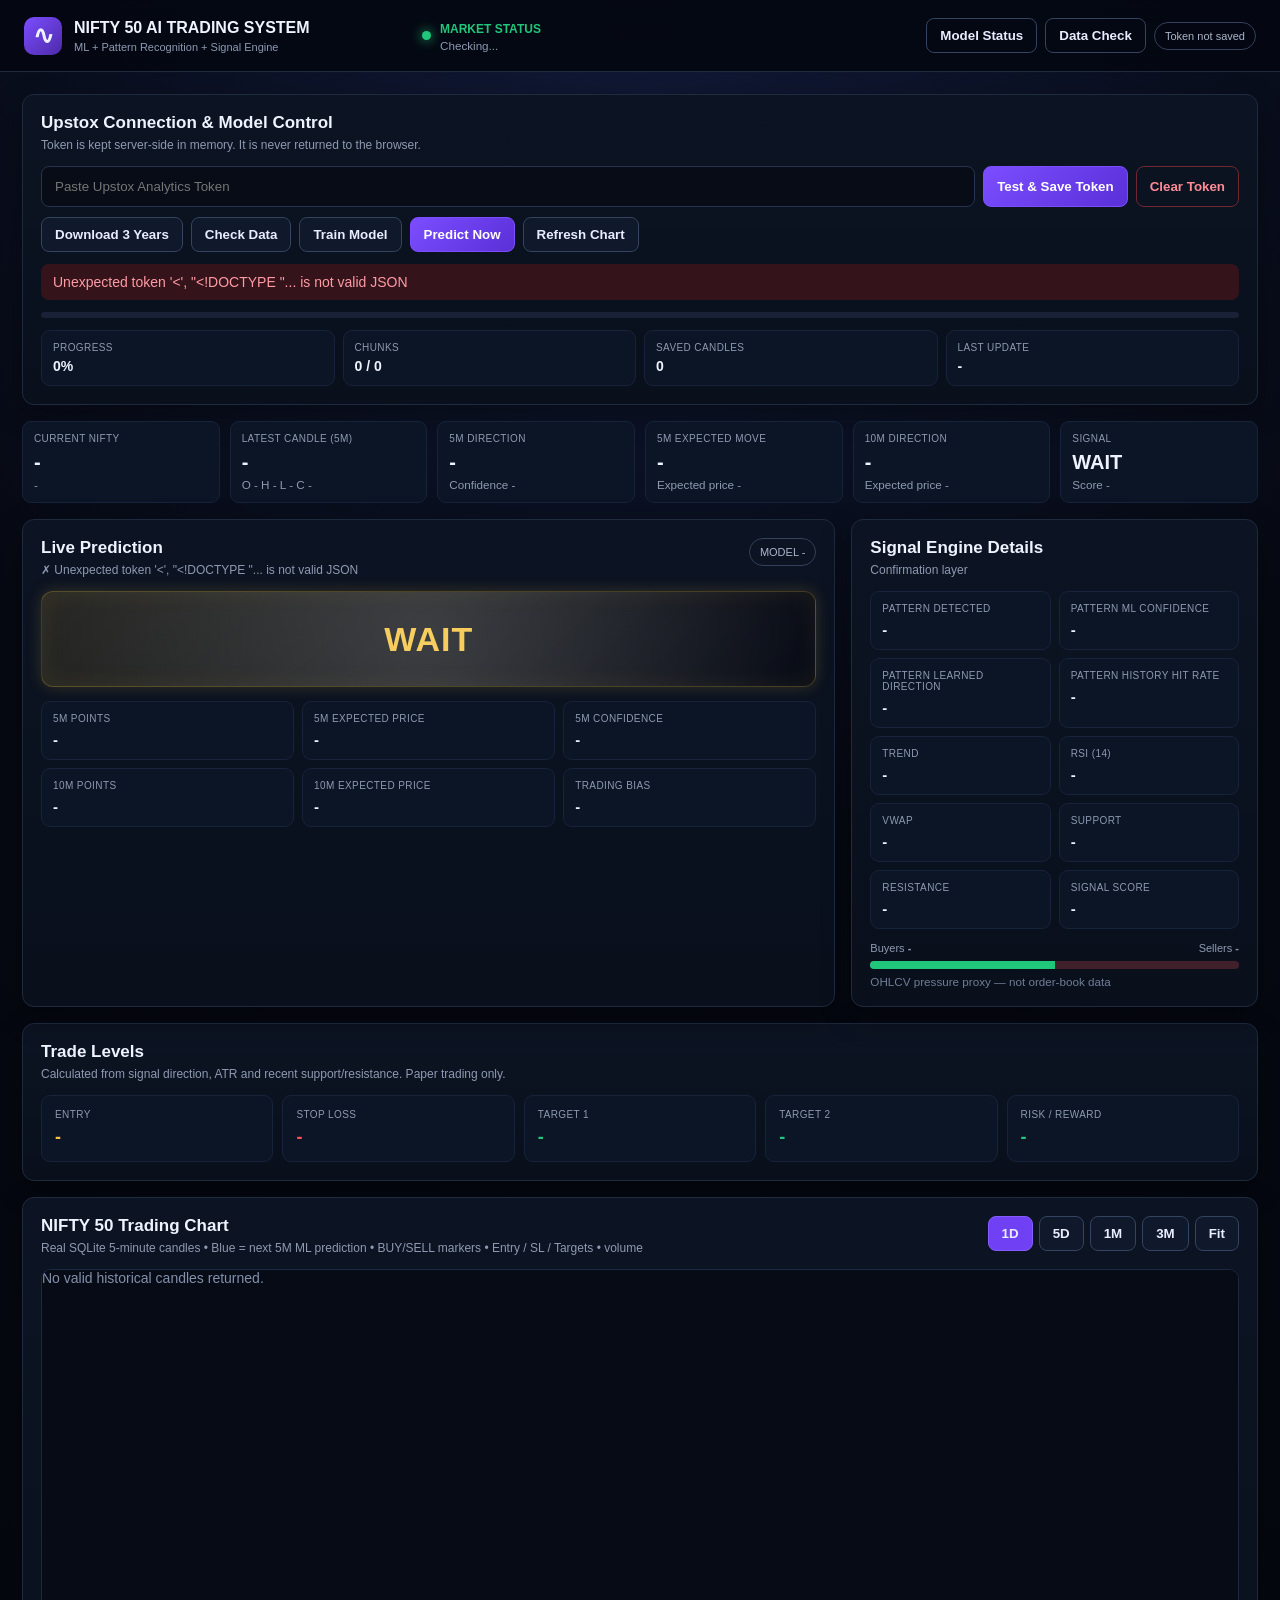
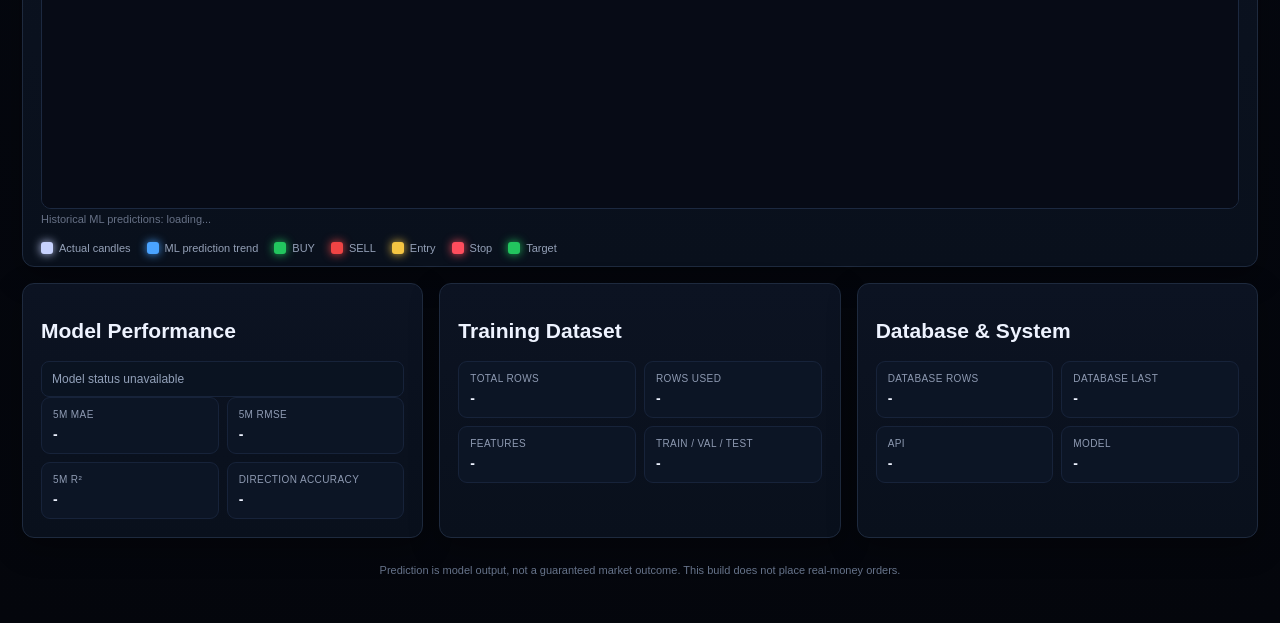
==== commit c7ec47a5: "Update project changes by claud" ====
--- a/dashboard.html
+++ b/dashboard.html
@@ -517,8 +517,8 @@
 function fit(){pan=0;zoom=1;drawChart()}
 $("testBtn").onclick=testApi;$("clearTokenBtn").onclick=clearToken;$("downloadBtn").onclick=download;$("trainBtn").onclick=train;$("checkBtn").onclick=check;$("predictBtn").onclick=predict;$("refreshChartBtn").onclick=()=>{drawChart();loadChart(chartRange)};$("fitBtn").onclick=fit;
 document.querySelectorAll(".rangeBtn").forEach(b=>b.onclick=()=>{document.querySelectorAll(".rangeBtn").forEach(x=>x.classList.remove("active"));b.classList.add("active");loadChart(b.dataset.range)});
-const canvas=$("chart");canvas.addEventListener("wheel",e=>{e.preventDefault();zoom=Math.max(1,Math.min(12,zoom*(e.deltaY<0?1.18:.85)));drawChart()},{passive:false});
-canvas.addEventListener("mousedown",e=>{dragging=true;dragX=e.clientX});window.addEventListener("mouseup",()=>dragging=false);window.addEventListener("mousemove",e=>{if(!dragging||!chartData.length)return;pan+=-(e.clientX-dragX)*(chartData.filter(validCandle).length/Math.max(1,canvas.clientWidth))/zoom;pan=Math.max(0,Math.min(Math.max(0,chartData.filter(validCandle).length-Math.round(chartData.filter(validCandle).length/zoom)),pan));dragX=e.clientX;drawChart()});canvas.addEventListener("dblclick",fit);
+const canvas=$("chart");canvas.addEventListener("wheel",e=>{e.preventDefault();const cleanLen=chartData.filter(validCandle).length;if(!cleanLen)return;const rect=canvas.getBoundingClientRect();const mouseX=Math.max(62,Math.min(rect.width-165,e.clientX-rect.left));const ratio=(mouseX-62)/Math.max(1,rect.width-62-165);const visibleBefore=Math.max(24,Math.min(cleanLen,Math.round(cleanLen/Math.max(1,zoom))));const candleAtCursor=pan+ratio*visibleBefore;const zoomFactor=e.deltaY<0?0.85:1.15;zoom=Math.max(1,Math.min(12,zoom*zoomFactor));const visibleAfter=Math.max(24,Math.min(cleanLen,Math.round(cleanLen/Math.max(1,zoom))));pan=candleAtCursor-ratio*visibleAfter;pan=Math.max(0,Math.min(Math.max(0,cleanLen-visibleAfter),pan));drawChart()},{passive:false});
+canvas.addEventListener("mousedown",e=>{dragging=true;dragX=e.clientX;dragStartPan=pan;});window.addEventListener("mouseup",()=>dragging=false);window.addEventListener("mousemove",e=>{if(!dragging||!chartData.length)return;const cleanLen=chartData.filter(validCandle).length;if(!cleanLen)return;const targetVisible=Math.max(24,Math.min(cleanLen,Math.round(cleanLen/Math.max(1,zoom))));const maxPan=Math.max(0,cleanLen-targetVisible);const deltaX=e.clientX-dragX;const deltaCandles=(deltaX/Math.max(1,canvas.clientWidth))*targetVisible;pan=dragStartPan-deltaCandles;pan=Math.max(0,Math.min(maxPan,pan));dragX=e.clientX;dragStartPan=pan;drawChart()});canvas.addEventListener("dblclick",fit);
 window.addEventListener("resize",drawChart);
 setInterval(poll,1000);setInterval(modelStatus,5000);setInterval(stats,10000);setInterval(tokenStatus,5000);
 restoreSavedToken().finally(()=>{tokenStatus();modelStatus();stats();loadChart("1D");predict();});
--- a/static/style.css
+++ b/static/style.css
@@ -1,5 +1,5 @@
 
 :root{--bg:#060912;--panel:#0b1120;--panel2:#0e1628;--line:#1e2a3e;--text:#eef3ff;--muted:#8e9ab2;--purple:#7447ff;--green:#20c77a;--red:#ff4d5d;--yellow:#f5c542;--blue:#4aa3ff}
-*{box-sizing:border-box}body{margin:0;background:radial-gradient(circle at top,#101936 0,#060912 38%,#04060c 100%);color:var(--text);font-family:Inter,Segoe UI,Arial,sans-serif;font-size:14px}.topbar{height:72px;border-bottom:1px solid var(--line);background:#050812eF;display:flex;align-items:center;gap:28px;padding:0 24px;position:sticky;top:0;z-index:20;backdrop-filter:blur(12px)}.brand{display:flex;gap:12px;align-items:center;min-width:370px}.logo{width:38px;height:38px;border-radius:10px;background:linear-gradient(135deg,#7c4dff,#4c2aa9);display:grid;place-items:center;font-size:25px;font-weight:800}.brand b{display:block;font-size:16px}.brand span{display:block;color:var(--muted);font-size:11px;margin-top:4px}.market{display:flex;align-items:center;gap:9px}.dot{width:9px;height:9px;background:var(--green);border-radius:50%;box-shadow:0 0 12px #20c77a}.market b{font-size:12px;color:var(--green)}.market small{display:block;color:var(--muted);margin-top:3px}.top-actions{margin-left:auto;display:flex;align-items:center;gap:8px}.wrap{max-width:1500px;margin:0 auto;padding:22px}.card{background:linear-gradient(180deg,#0c1322,#09101c);border:1px solid var(--line);border-radius:12px;padding:18px;box-shadow:0 10px 30px #0005;margin-bottom:16px}.section-head{display:flex;justify-content:space-between;align-items:flex-start;gap:15px;margin-bottom:14px}.section-head h2{font-size:17px;margin:0 0 5px}.section-head p{color:var(--muted);margin:0;font-size:12px}.token-row{display:grid;grid-template-columns:1fr auto auto;gap:8px}.buttons{display:flex;gap:8px;flex-wrap:wrap;margin-top:10px}input{width:100%;background:#070c16;border:1px solid #26344e;color:#fff;border-radius:8px;padding:12px 13px;outline:none}input:focus{border-color:var(--purple);box-shadow:0 0 0 3px #7447ff20}button{border:1px solid #34435f;background:#10192b;color:#e9edff;border-radius:8px;padding:9px 13px;font-weight:700;cursor:pointer}button:hover{border-color:#7a58ff;transform:translateY(-1px)}button.primary{background:linear-gradient(135deg,#7b4dff,#5a30d8);border-color:#7b4dff;color:white}.ghost{background:transparent}.danger{border-color:#6f2730;color:#ff8b96}.badge{border:1px solid #33415b;border-radius:999px;padding:7px 10px;color:#aab5ca;font-size:11px}.badge.good{border-color:#1c8054;color:#46e29a}.status{margin-top:12px;padding:10px 12px;border-radius:8px;background:#0d1a31;color:#b8c7e8}.status.bad{background:#35131a;color:#ff9ba5}.progress-wrap{height:6px;background:#182136;border-radius:99px;margin-top:12px;overflow:hidden}.progress-wrap div{height:100%;width:0;background:linear-gradient(90deg,#6e3cff,#9c72ff);transition:width .25s}.mini-grid{display:grid;grid-template-columns:repeat(4,1fr);gap:8px;margin-top:12px}.mini-grid>div,.metric,.prediction-grid>div,.engine-grid>div,.table-like>div{background:#0c1525;border:1px solid #17233a;border-radius:9px;padding:11px}.mini-grid span,.metric span,.prediction-grid span,.engine-grid span,.table-like span,.level span{display:block;color:var(--muted);font-size:10px;text-transform:uppercase;letter-spacing:.04em}.mini-grid b{display:block;margin-top:5px}.metric-grid{display:grid;grid-template-columns:repeat(6,1fr);gap:10px;margin-bottom:16px}.metric strong{display:block;font-size:20px;margin-top:7px}.metric small{display:block;color:var(--muted);margin-top:4px}.up{color:var(--green)!important}.down{color:var(--red)!important}.main-grid{display:grid;grid-template-columns:2fr 1fr;gap:16px}.live-card{margin-bottom:16px}.big-signal{font-size:34px;font-weight:900;text-align:center;border-radius:10px;padding:18px;margin:5px 0 14px;background:#111a2b;color:#cbd5e9;border:1px solid #25324a}.big-signal.buy{color:#35e69a;background:#082519;border-color:#1c7650}.big-signal.sell{color:#ff7180;background:#2b0d14;border-color:#7d2634}.prediction-grid{display:grid;grid-template-columns:repeat(3,1fr);gap:8px}.prediction-grid b,.engine-grid b{display:block;margin-top:7px;font-size:15px}.engine-grid{display:grid;grid-template-columns:repeat(2,1fr);gap:8px}.pressure{margin-top:13px}.pressure>div:first-child{display:flex;justify-content:space-between;color:var(--muted);font-size:11px}.pressurebar{height:8px;background:#40202a;border-radius:99px;overflow:hidden;margin-top:7px}.pressurebar i{display:block;height:100%;background:var(--green);width:50%;transition:width .3s}.pressure small{display:block;color:#6f7d95;margin-top:6px}.levels-grid{display:grid;grid-template-columns:repeat(5,1fr);gap:9px}.level{background:#0c1525;border:1px solid #17233a;border-radius:9px;padding:13px}.level b{display:block;margin-top:7px;font-size:18px}.level.entry b{color:var(--yellow)}.level.stop b{color:var(--red)}.level.target b,.level.rr b{color:var(--green)}.chart-card{padding-bottom:12px}.range{display:flex;gap:6px;flex-wrap:wrap}.range button.active{background:#7040f5;border-color:#845cff}.chart-wrap{height:540px;position:relative;border:1px solid #1c2940;border-radius:10px;overflow:hidden;background:#070b16}.chart-wrap canvas{width:100%;height:100%;display:block}.chart-msg{position:absolute;inset:0;display:grid;place-items:center;color:#8290aa;pointer-events:none}.legend{display:flex;gap:16px;flex-wrap:wrap;color:#94a0b7;font-size:11px;padding-top:10px}.legend i{display:inline-block;width:9px;height:9px;border-radius:50%;margin-right:5px;background:#20c77a}.legend .pred{background:#4aa3ff}.legend .buy{background:#20c77a}.legend .sell{background:#ff4d5d}.legend .entry{background:#f5c542}.legend .sl{background:#ff4d5d}.legend .target{background:#20c77a}.bottom-grid{display:grid;grid-template-columns:repeat(3,1fr);gap:16px}.table-like{display:grid;grid-template-columns:1fr 1fr;gap:8px}.table-like b{display:block;margin-top:6px}.quality{color:#92a0b9;background:#0a1321;border:1px solid #17233a;border-radius:8px;padding:10px;font-size:12px}.footer-note{text-align:center;color:#66738a;padding:10px 0 25px;font-size:11px}
+*{box-sizing:border-box}body{margin:0;background:radial-gradient(circle at top,#101936 0,#060912 38%,#04060c 100%);color:var(--text);font-family:Inter,Segoe UI,Arial,sans-serif;font-size:14px}.topbar{height:72px;border-bottom:1px solid var(--line);background:#050812eF;display:flex;align-items:center;gap:28px;padding:0 24px;position:sticky;top:0;z-index:20;backdrop-filter:blur(12px);-webkit-backdrop-filter:blur(12px)}.brand{display:flex;gap:12px;align-items:center;min-width:370px}.logo{width:38px;height:38px;border-radius:10px;background:linear-gradient(135deg,#7c4dff,#4c2aa9);display:grid;place-items:center;font-size:25px;font-weight:800}.brand b{display:block;font-size:16px}.brand span{display:block;color:var(--muted);font-size:11px;margin-top:4px}.market{display:flex;align-items:center;gap:9px}.dot{width:9px;height:9px;background:var(--green);border-radius:50%;box-shadow:0 0 12px #20c77a}.market b{font-size:12px;color:var(--green)}.market small{display:block;color:var(--muted);margin-top:3px}.top-actions{margin-left:auto;display:flex;align-items:center;gap:8px}.wrap{max-width:1500px;margin:0 auto;padding:22px}.card{background:linear-gradient(180deg,#0c1322,#09101c);border:1px solid var(--line);border-radius:12px;padding:18px;box-shadow:0 10px 30px #0005;margin-bottom:16px}.section-head{display:flex;justify-content:space-between;align-items:flex-start;gap:15px;margin-bottom:14px}.section-head h2{font-size:17px;margin:0 0 5px}.section-head p{color:var(--muted);margin:0;font-size:12px}.token-row{display:grid;grid-template-columns:1fr auto auto;gap:8px}.buttons{display:flex;gap:8px;flex-wrap:wrap;margin-top:10px}input{width:100%;background:#070c16;border:1px solid #26344e;color:#fff;border-radius:8px;padding:12px 13px;outline:none}input:focus{border-color:var(--purple);box-shadow:0 0 0 3px #7447ff20}button{border:1px solid #34435f;background:#10192b;color:#e9edff;border-radius:8px;padding:9px 13px;font-weight:700;cursor:pointer}button:hover{border-color:#7a58ff;transform:translateY(-1px)}button.primary{background:linear-gradient(135deg,#7b4dff,#5a30d8);border-color:#7b4dff;color:white}.ghost{background:transparent}.danger{border-color:#6f2730;color:#ff8b96}.badge{border:1px solid #33415b;border-radius:999px;padding:7px 10px;color:#aab5ca;font-size:11px}.badge.good{border-color:#1c8054;color:#46e29a}.status{margin-top:12px;padding:10px 12px;border-radius:8px;background:#0d1a31;color:#b8c7e8}.status.bad{background:#35131a;color:#ff9ba5}.progress-wrap{height:6px;background:#182136;border-radius:99px;margin-top:12px;overflow:hidden}.progress-wrap div{height:100%;width:0;background:linear-gradient(90deg,#6e3cff,#9c72ff);transition:width .25s}.mini-grid{display:grid;grid-template-columns:repeat(4,1fr);gap:8px;margin-top:12px}.mini-grid>div,.metric,.prediction-grid>div,.engine-grid>div,.table-like>div{background:#0c1525;border:1px solid #17233a;border-radius:9px;padding:11px}.mini-grid span,.metric span,.prediction-grid span,.engine-grid span,.table-like span,.level span{display:block;color:var(--muted);font-size:10px;text-transform:uppercase;letter-spacing:.04em}.mini-grid b{display:block;margin-top:5px}.metric-grid{display:grid;grid-template-columns:repeat(6,1fr);gap:10px;margin-bottom:16px}.metric strong{display:block;font-size:20px;margin-top:7px}.metric small{display:block;color:var(--muted);margin-top:4px}.up{color:var(--green)!important}.down{color:var(--red)!important}.main-grid{display:grid;grid-template-columns:2fr 1fr;gap:16px}.live-card{margin-bottom:16px}.big-signal{font-size:34px;font-weight:900;text-align:center;border-radius:12px;padding:18px;margin:5px 0 14px;background:linear-gradient(135deg,rgba(17,26,43,.9),rgba(8,12,22,.95));color:#dfe7ff;border:1px solid rgba(148,163,184,.22);position:relative;overflow:hidden;letter-spacing:1px;display:grid;place-items:center;min-height:96px;box-shadow:inset 0 0 24px rgba(255,255,255,.04)}.big-signal::after{content:"";position:absolute;inset:-30%;background:radial-gradient(circle,rgba(255,255,255,.16),transparent 62%);animation:pulse-signal 2.2s ease-in-out infinite}.big-signal.buy{color:#8df2bf;background:linear-gradient(135deg,rgba(34,197,94,.22),rgba(7,11,22,.96));border-color:rgba(34,197,94,.42);box-shadow:0 0 16px rgba(34,197,94,.24),inset 0 0 24px rgba(34,197,94,.12)}.big-signal.sell{color:#ffb3ba;background:linear-gradient(135deg,rgba(239,68,68,.18),rgba(7,11,22,.96));border-color:rgba(239,68,68,.38);box-shadow:0 0 16px rgba(239,68,68,.22),inset 0 0 24px rgba(239,68,68,.08)}.big-signal.wait{color:#f5c542;background:linear-gradient(135deg,rgba(245,197,66,.12),rgba(7,11,22,.96));border-color:rgba(245,197,66,.25);box-shadow:0 0 16px rgba(245,197,66,.18),inset 0 0 24px rgba(245,197,66,.08)}@keyframes pulse-signal{0%{transform:scale(.78);opacity:.2}50%{transform:scale(1);opacity:.45}100%{transform:scale(1.08);opacity:.2}}.prediction-grid{display:grid;grid-template-columns:repeat(3,1fr);gap:8px}.prediction-grid b,.engine-grid b{display:block;margin-top:7px;font-size:15px}.engine-grid{display:grid;grid-template-columns:repeat(2,1fr);gap:8px}.pressure{margin-top:13px}.pressure>div:first-child{display:flex;justify-content:space-between;color:var(--muted);font-size:11px}.pressurebar{height:8px;background:#40202a;border-radius:99px;overflow:hidden;margin-top:7px}.pressurebar i{display:block;height:100%;background:var(--green);width:50%;transition:width .3s}.pressure small{display:block;color:#6f7d95;margin-top:6px}.levels-grid{display:grid;grid-template-columns:repeat(5,1fr);gap:9px}.level{background:#0c1525;border:1px solid #17233a;border-radius:9px;padding:13px}.level b{display:block;margin-top:7px;font-size:18px}.level.entry b{color:var(--yellow)}.level.stop b{color:var(--red)}.level.target b,.level.rr b{color:var(--green)}.chart-card{padding-bottom:12px}.range{display:flex;gap:6px;flex-wrap:wrap}.range button.active{background:#7040f5;border-color:#845cff}.chart-wrap{height:540px;position:relative;border:1px solid #1c2940;border-radius:10px;overflow:hidden;background:#070b16}.chart-wrap canvas{width:100%;height:100%;display:block;cursor:grab;touch-action:none}.chart-wrap canvas:active{cursor:grabbing}.chart-msg{position:absolute;inset:0;display:grid;place-items:center;color:#8290aa;pointer-events:none}.chart-pred-note,.chart-live-meta{margin:4px 0 7px;font-size:11px}.chart-pred-note{color:#667085}.chart-live-meta{color:#cbd5e1}.legend{display:flex;gap:16px;flex-wrap:wrap;color:#94a0b7;font-size:11px;padding-top:10px}.legend span{display:inline-flex;align-items:center;gap:6px}.legend i{display:inline-block;width:12px;height:12px;border-radius:3px;box-shadow:0 0 10px currentColor}.legend .candle{background:#c7d2fe;color:#c7d2fe}.legend .pred{background:#4aa3ff;color:#4aa3ff}.legend .buy{background:#22c55e;color:#22c55e}.legend .sell{background:#ef4444;color:#ef4444}.legend .entry{background:#f5c542;color:#f5c542}.legend .sl{background:#ff4d5d;color:#ff4d5d}.legend .target{background:#22c55e;color:#22c55e}.legend .support{background:#55d6ff;color:#55d6ff}.legend .res{background:#fbbf24;color:#fbbf24}.bottom-grid{display:grid;grid-template-columns:repeat(3,1fr);gap:16px}.table-like{display:grid;grid-template-columns:1fr 1fr;gap:8px}.table-like b{display:block;margin-top:6px}.quality{color:#92a0b9;background:#0a1321;border:1px solid #17233a;border-radius:8px;padding:10px;font-size:12px}.footer-note{text-align:center;color:#66738a;padding:10px 0 25px;font-size:11px}
 @media(max-width:1100px){.metric-grid{grid-template-columns:repeat(3,1fr)}.main-grid{grid-template-columns:1fr}.bottom-grid{grid-template-columns:1fr 1fr}.brand{min-width:auto}.topbar{gap:12px}.top-actions{display:none}}
 @media(max-width:700px){.wrap{padding:12px}.topbar{height:auto;min-height:64px;padding:10px 12px}.brand b{font-size:13px}.market{display:none}.token-row{grid-template-columns:1fr}.metric-grid{grid-template-columns:1fr 1fr}.mini-grid,.prediction-grid,.engine-grid,.levels-grid,.bottom-grid{grid-template-columns:1fr 1fr}.chart-wrap{height:430px}.section-head{flex-direction:column}.range{align-self:flex-start}}
